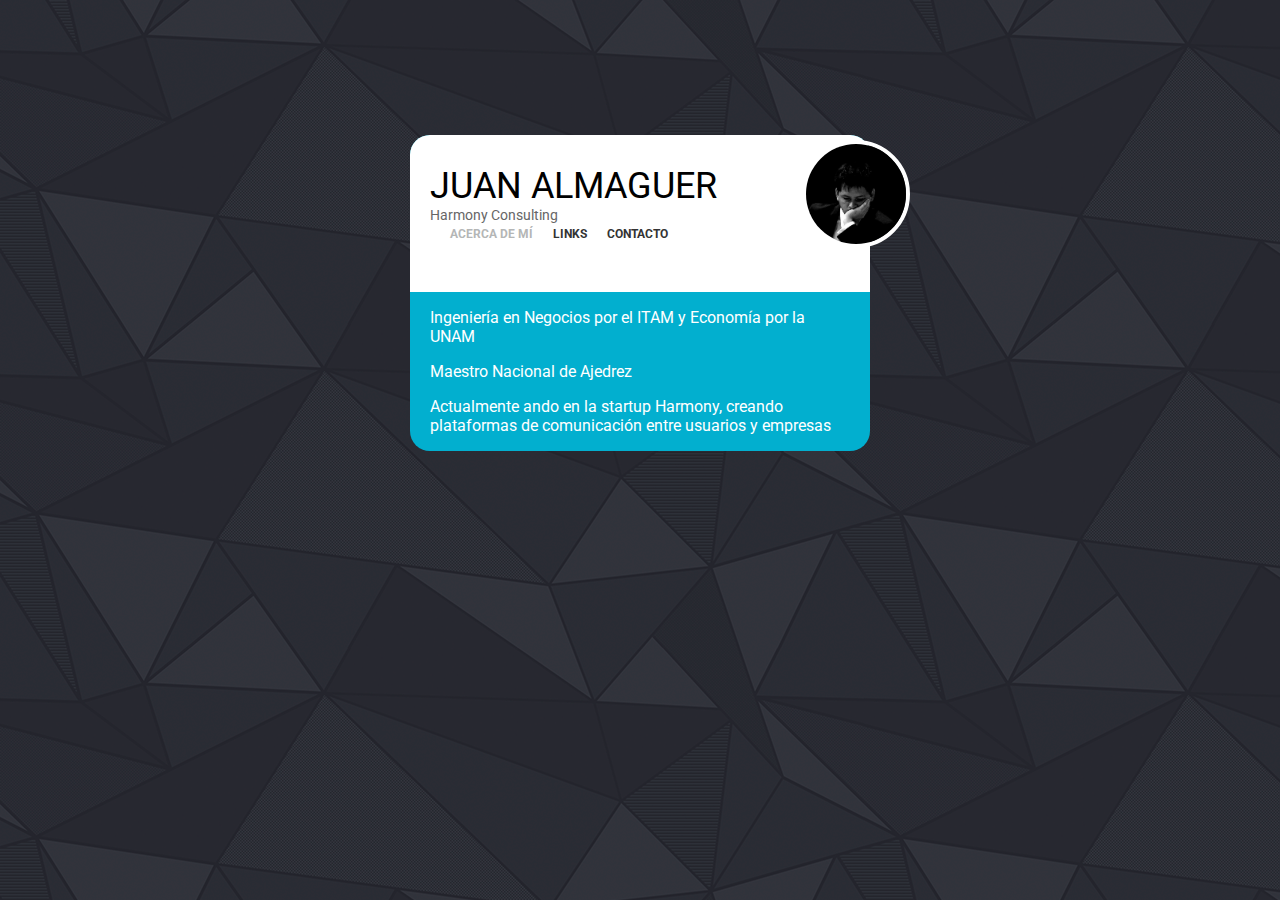
==== links.html @ 39d0b6fb "Adelanto-primero-pagina" ====
<!DOCTYPE html>

<html>
	<head>
		<title> Perfil </title>
		<meta charset ="utf-8">
		<link href='http://fonts.googleapis.com/css?family=Roboto:400,100,500,700,900' rel='stylesheet' type='text/css'>
		<link rel="stylesheet" href="css/style.css">
	</head>
	<body>
		<div id="miperfil">
			<header>
				<section class="resumen">
					<h1> JUAN ALMAGUER </h1>
					<p> Harmony Consulting </p>
					<div class="avatarjm">
						<img src="img/jmchess.jpg" alt="Mi foto">
					</div>
				<section>

				<nav>
					<ul>
<!-- <a> es link-->		<li class="activo">
							<a href="index.html">Acerca de Mí</a>
						</li> 
						<li>
							<a href="links.html">Links</a>
						</li>
						<li>
							<a href="contacto.html">Contacto</a>
						</li>
					</ul>

				</nav>
			
			</header>
			<main>
				<section class="bio">
					<p> Ingeniería en Negocios por el ITAM y Economía por la UNAM
					<p>
					<p> Maestro Nacional de Ajedrez 

					</p>

					<p> Actualmente ando en la startup Harmony, creando plataformas de comunicación entre usuarios y empresas </p>
					
				</section>
			</main>
			

	
		</div>
		


	</body>
</html>
---- css/style.css ----
body{
	background-image: url('../img/back.png');
	font-family: 'Roboto', sans-serif;
}

#miperfil {
	background-color: #02AFCF;
	width: 460px;
	position: absolute;
	left: 50%; /*Con esto lo mueves a la mitad y luego ya lo jalas */
	top: 15%;
	margin-left: -230px;
	border-radius: 20px;
}

#miperfil header{
	background-color: white;
	border-radius: 20px 20px 0 0;
}

#miperfil header .resumen{
	padding: 30px 20px 30px 20px;
	position: relative;
}

#miperfil header .resumen .avatarjm{
	position: absolute;
	width: 100px;
	height: 100px;
	right: -40px;
	top: 5px;
	border: 4px solid;
	border-color: white;
	border-radius: 60px;
	overflow: hidden;
}

#miperfil header .resumen .avatarjm img{
	width: 100%;
	height: auto;
}

#miperfil header .resumen h1 {
	margin: 0;
	font-size: 36px;
	font-weight: 400;
}

#miperfil header .resumen p{
	margin: 0px;
	font-size: 14px;
	font-weight: normal;
	color: #666666;
}

#miperfil header nav ul {
	list-style: none;
	margin: 0px;
	padding: 0px;
	overflow: hidden;
}

#miperfil header nav ul li{
	float: left;
	margin: 0 0 20px 20px;
	}

#miperfil header nav ul li a{
	text-transform: uppercase;
	text-decoration: none;
	font-size: 12px;
	font-weight: bold;
	color: #333333;	
}

#miperfil header nav ul li.activo a {
	color: #b4b6b6
}

main .bio{
	padding-left: 20px;
	padding-right: 20px;
}

main .bio p{
	color: white;
}
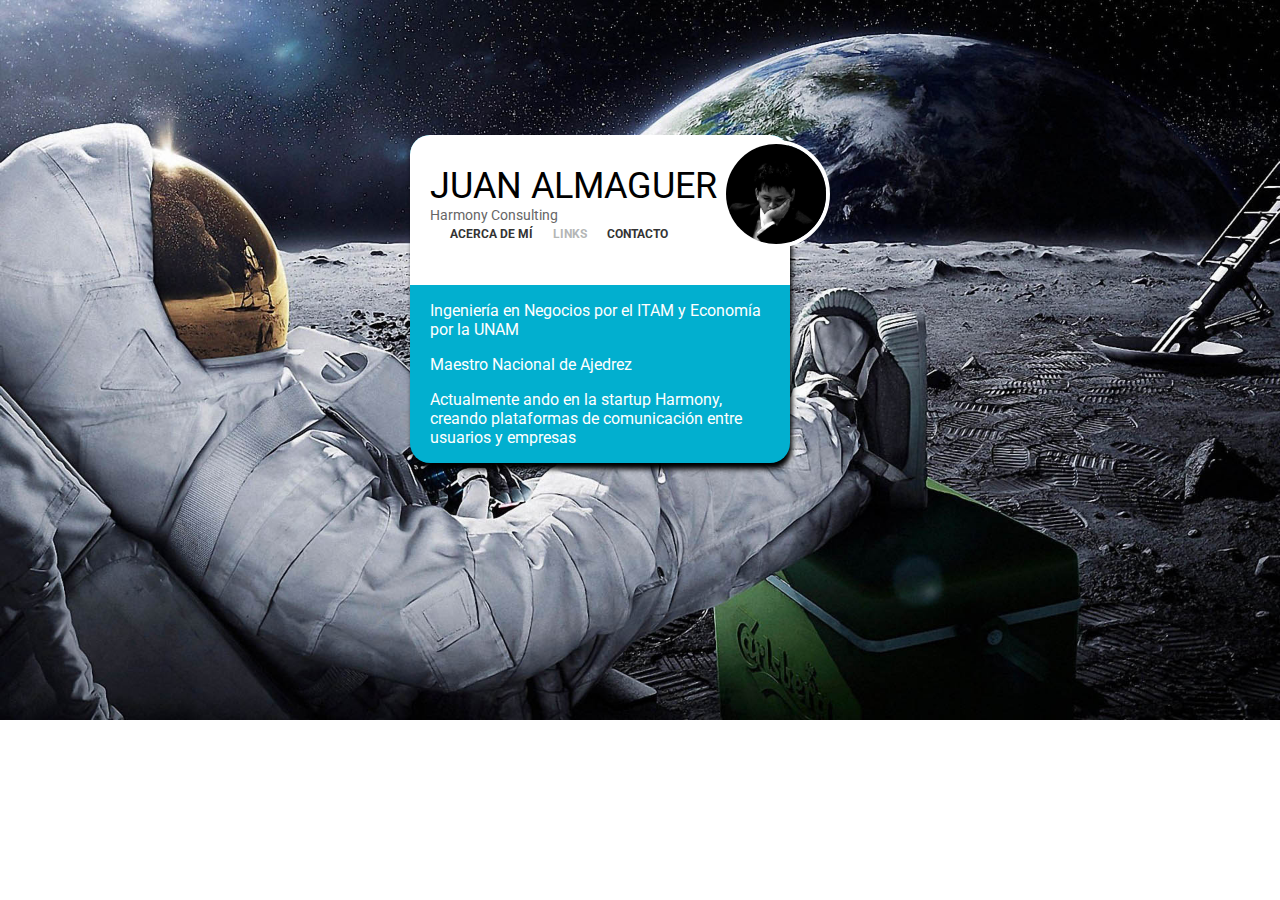
==== commit 9ffcf33a: "Tercer día" ====
--- a/links.html
+++ b/links.html
@@ -20,10 +20,10 @@
 
 				<nav>
 					<ul>
-<!-- <a> es link-->		<li class="activo">
+<!-- <a> es link-->		<li>
 							<a href="index.html">Acerca de Mí</a>
 						</li> 
-						<li>
+						<li class="activo">
 							<a href="links.html">Links</a>
 						</li>
 						<li>
--- a/css/style.css
+++ b/css/style.css
@@ -1,21 +1,25 @@
 body{
-	background-image: url('../img/back.png');
+	background-image: url('../img/bck2.jpg');
+	background-repeat: no-repeat;
+	background-size: cover;
 	font-family: 'Roboto', sans-serif;
 }
 
 #miperfil {
 	background-color: #02AFCF;
-	width: 460px;
+	width: 380px;
 	position: absolute;
 	left: 50%; /*Con esto lo mueves a la mitad y luego ya lo jalas */
 	top: 15%;
 	margin-left: -230px;
 	border-radius: 20px;
+	box-shadow: 2px 6px 5px black;
 }
 
 #miperfil header{
 	background-color: white;
 	border-radius: 20px 20px 0 0;
+	height: 150px;
 }
 
 #miperfil header .resumen{
@@ -71,6 +75,11 @@
 	font-size: 12px;
 	font-weight: bold;
 	color: #333333;	
+	transition: color .3s ease; 
+}
+
+#miperfil header nav ul li a:hover{
+	color: blue;
 }
 
 #miperfil header nav ul li.activo a {
@@ -86,3 +95,16 @@
 	color: white;
 }
 
+main .imagli img{
+	margin-left: 15px;
+	width: 30px;
+	height: 52px;
+}
+body .cubochess img{
+	width: 50px;
+	height: 50px;
+	position: absolute;
+	left: 120px;
+	bottom: 330px;
+}
+
